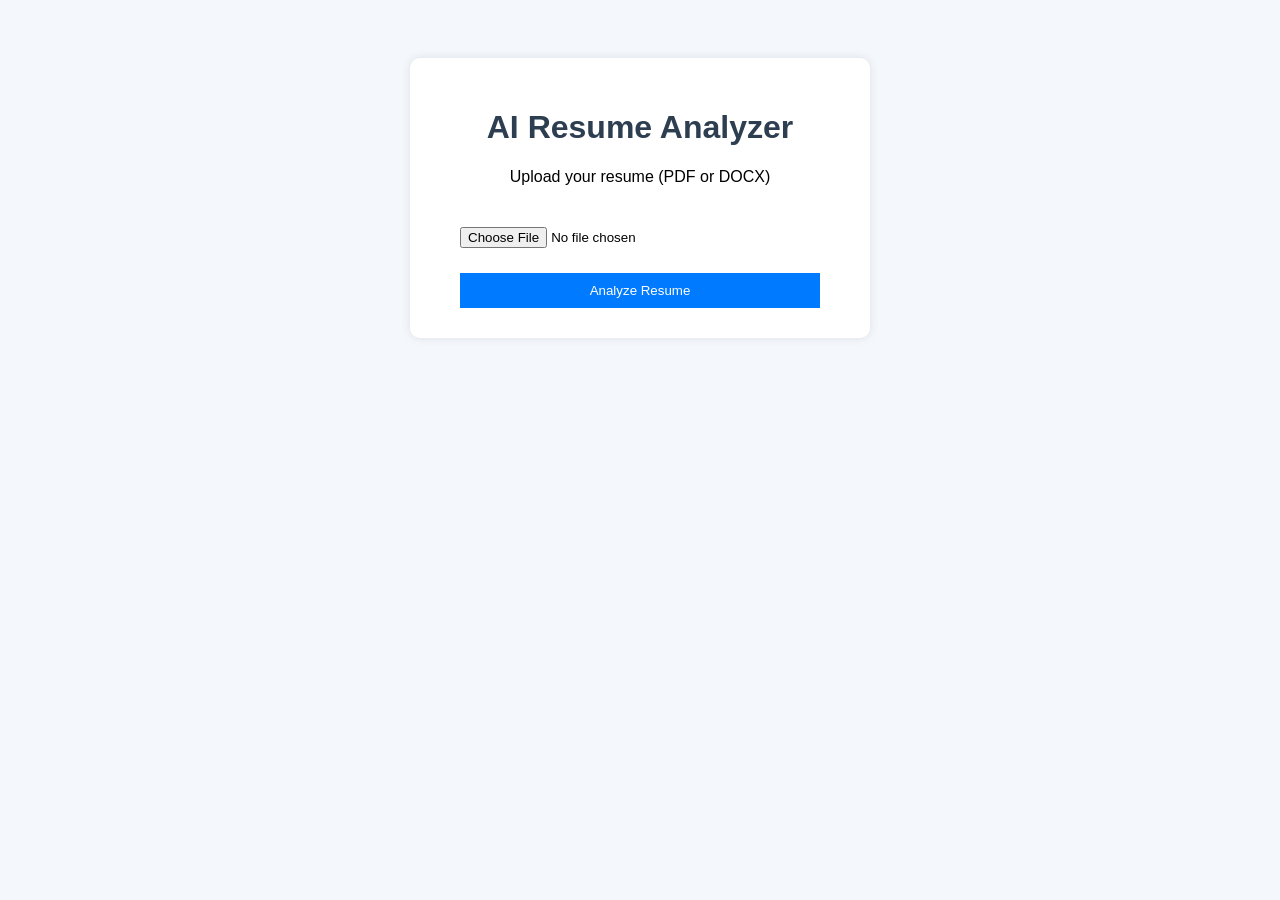
==== templates/index.html @ da0d46dc "project files" ====
<!DOCTYPE html>
<html lang="en">
<head>
    <meta charset="UTF-8">
    <meta name="viewport" content="width=device-width, initial-scale=1.0">
    <title>AI Resume Analyzer</title>
    <style>
        body {
            font-family: Arial, sans-serif;
            background: #f4f7fb;
            text-align: center;
            padding: 50px;
        }

        .container {
            background: white;
            padding: 30px;
            width: 400px;
            margin: auto;
            border-radius: 10px;
            box-shadow: 0 0 10px rgba(0,0,0,0.1);
        }

        h1 {
            color: #2c3e50;
        }

        input, button {
            margin-top: 15px;
            padding: 10px;
            width: 90%;
        }

        button {
            background: #007bff;
            color: white;
            border: none;
            cursor: pointer;
        }

        button:hover {
            background: #0056b3;
        }
    </style>
</head>
<body>

    <div class="container">
        <h1>AI Resume Analyzer</h1>
        <p>Upload your resume (PDF or DOCX)</p>

        <form action="/analyze" method="post" enctype="multipart/form-data">
            <input type="file" name="resume" required>
            <br>
            <button type="submit">Analyze Resume</button>
        </form>
    </div>

</body>
</html>
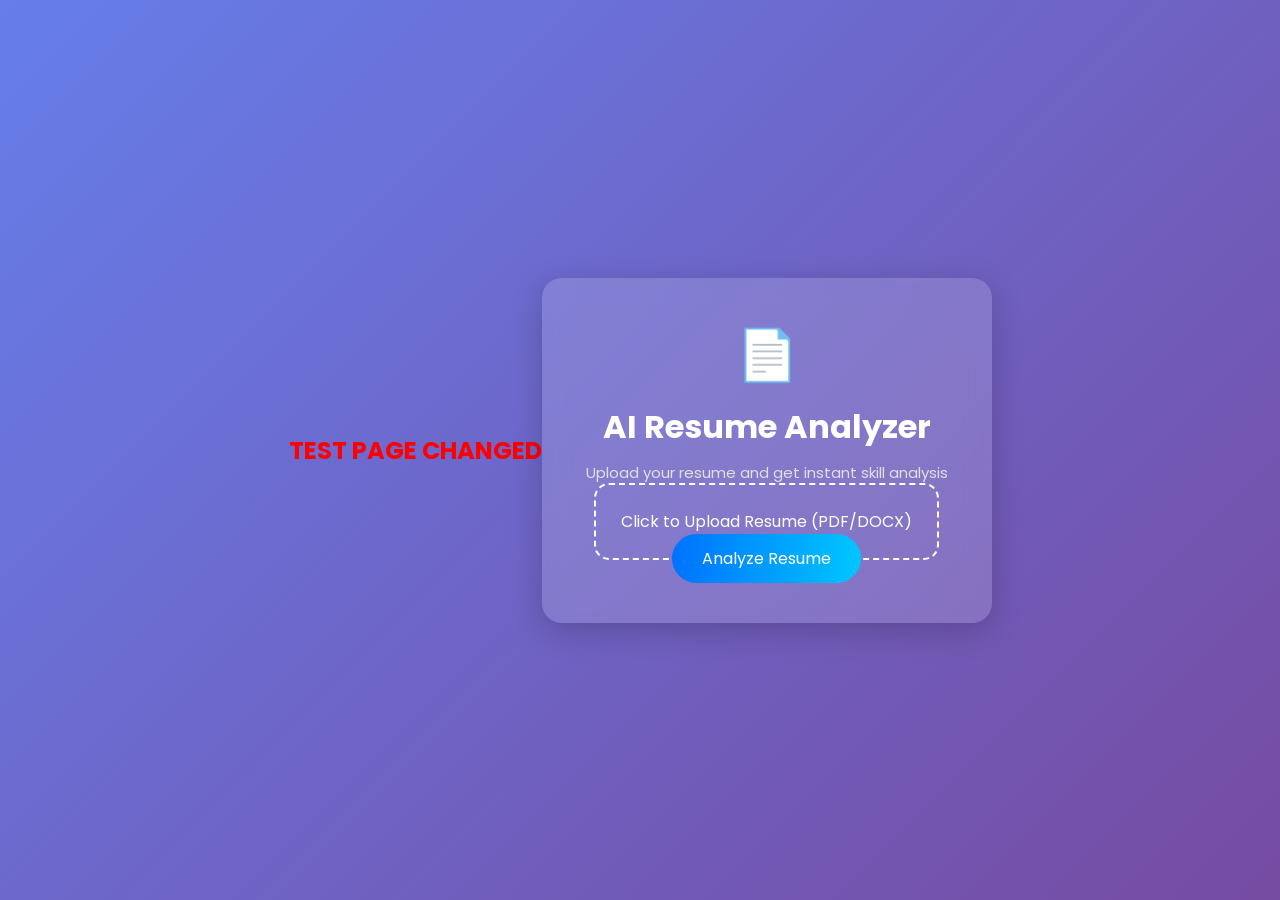
==== commit 2eeb4520: "Revamp index.html for better styling and layout Updated styles and layout for improved UI." ====
--- a/templates/index.html
+++ b/templates/index.html
@@ -4,57 +4,100 @@
     <meta charset="UTF-8">
     <meta name="viewport" content="width=device-width, initial-scale=1.0">
     <title>AI Resume Analyzer</title>
+    <link href="https://fonts.googleapis.com/css2?family=Poppins:wght@300;500;700&display=swap" rel="stylesheet">
     <style>
-        body {
-            font-family: Arial, sans-serif;
-            background: #f4f7fb;
-            text-align: center;
-            padding: 50px;
+        *{
+            margin:0;
+            padding:0;
+            box-sizing:border-box;
+            font-family:'Poppins',sans-serif;
         }
 
-        .container {
-            background: white;
-            padding: 30px;
-            width: 400px;
-            margin: auto;
-            border-radius: 10px;
-            box-shadow: 0 0 10px rgba(0,0,0,0.1);
+        body{
+            min-height:100vh;
+            display:flex;
+            justify-content:center;
+            align-items:center;
+            background: linear-gradient(135deg, #667eea, #764ba2);
         }
 
-        h1 {
-            color: #2c3e50;
+        .container{
+            background: rgba(255,255,255,0.15);
+            backdrop-filter: blur(12px);
+            padding: 40px;
+            width: 450px;
+            border-radius: 20px;
+            text-align: center;
+            box-shadow: 0 8px 32px rgba(0,0,0,0.2);
+            color: white;
         }
 
-        input, button {
-            margin-top: 15px;
-            padding: 10px;
-            width: 90%;
+        .container h1{
+            font-size: 32px;
+            margin-bottom: 10px;
         }
 
-        button {
-            background: #007bff;
-            color: white;
-            border: none;
-            cursor: pointer;
+        .container p{
+            margin-bottom: 25px;
+            font-size: 15px;
+            color: #e0e0e0;
         }
 
-        button:hover {
-            background: #0056b3;
+        .upload-box{
+            border: 2px dashed white;
+            padding: 25px;
+            border-radius: 15px;
+            margin-bottom: 20px;
+            cursor: pointer;
+            transition: 0.3s;
+        }
+
+        .upload-box:hover{
+            background: rgba(255,255,255,0.1);
+        }
+
+        input[type="file"]{
+            display: none;
+        }
+
+        .btn{
+            background: #00c6ff;
+            background: linear-gradient(to right, #0072ff, #00c6ff);
+            border: none;
+            padding: 12px 30px;
+            color: white;
+            font-size: 16px;
+            border-radius: 30px;
+            cursor: pointer;
+            transition: 0.3s;
+        }
+
+        .btn:hover{
+            transform: scale(1.05);
+        }
+
+        .icon{
+            font-size: 50px;
+            margin-bottom: 10px;
         }
     </style>
 </head>
 <body>
+    <h2 style="color:red;">TEST PAGE CHANGED</h2>
 
     <div class="container">
+        <div class="icon">📄</div>
         <h1>AI Resume Analyzer</h1>
-        <p>Upload your resume (PDF or DOCX)</p>
+        <p>Upload your resume and get instant skill analysis</p>
 
         <form action="/analyze" method="post" enctype="multipart/form-data">
-            <input type="file" name="resume" required>
-            <br>
-            <button type="submit">Analyze Resume</button>
+            <label for="resume" class="upload-box">
+                Click to Upload Resume (PDF/DOCX)
+            </label>
+            <input type="file" id="resume" name="resume" required>
+            <button type="submit" class="btn">Analyze Resume</button>
         </form>
     </div>
 
 </body>
-</html>+</html>
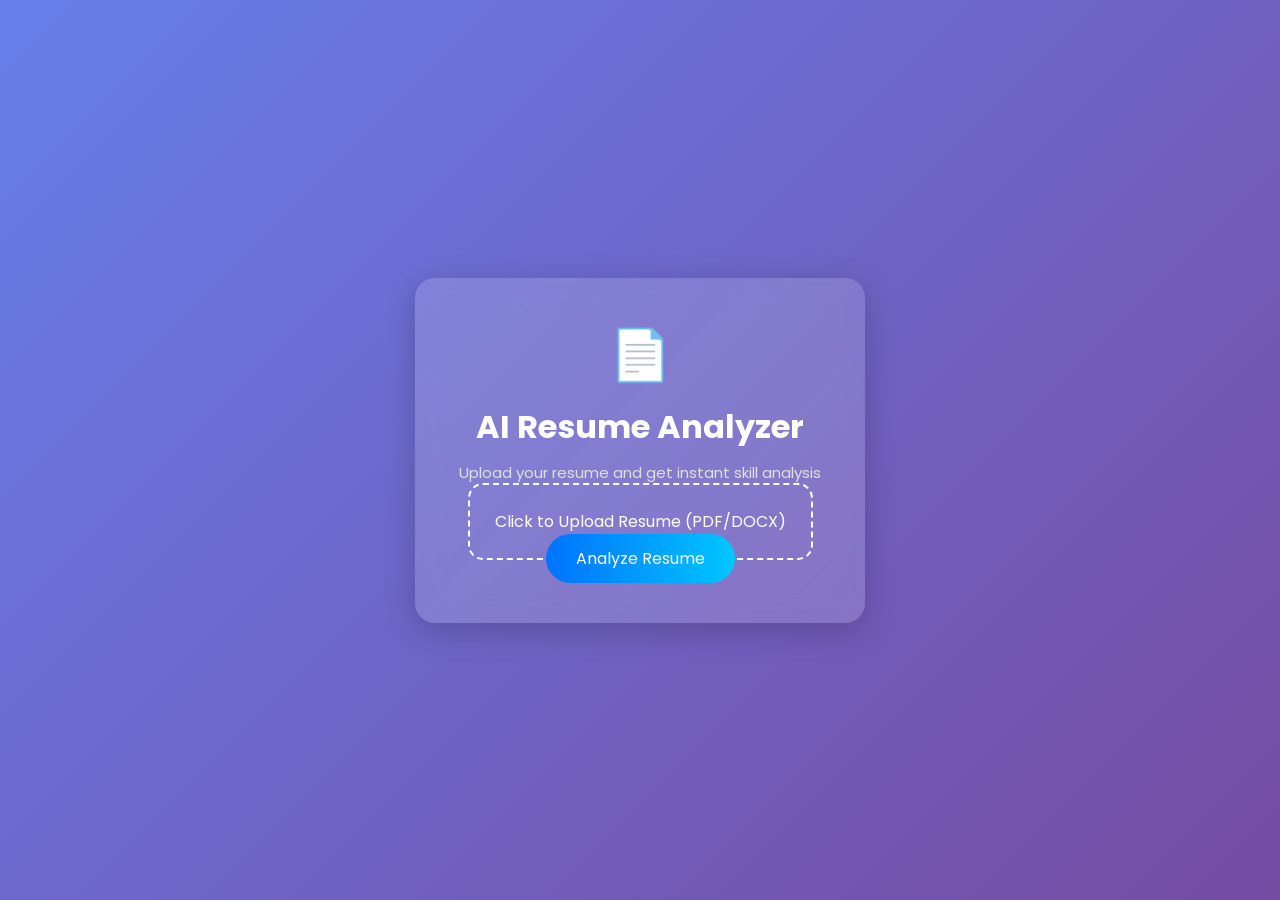
==== commit b147c53e: "Remove test header from index.html Removed the 'TEST PAGE CHANGED' header from the HTML." ====
--- a/templates/index.html
+++ b/templates/index.html
@@ -83,7 +83,6 @@
     </style>
 </head>
 <body>
-    <h2 style="color:red;">TEST PAGE CHANGED</h2>
 
     <div class="container">
         <div class="icon">📄</div>
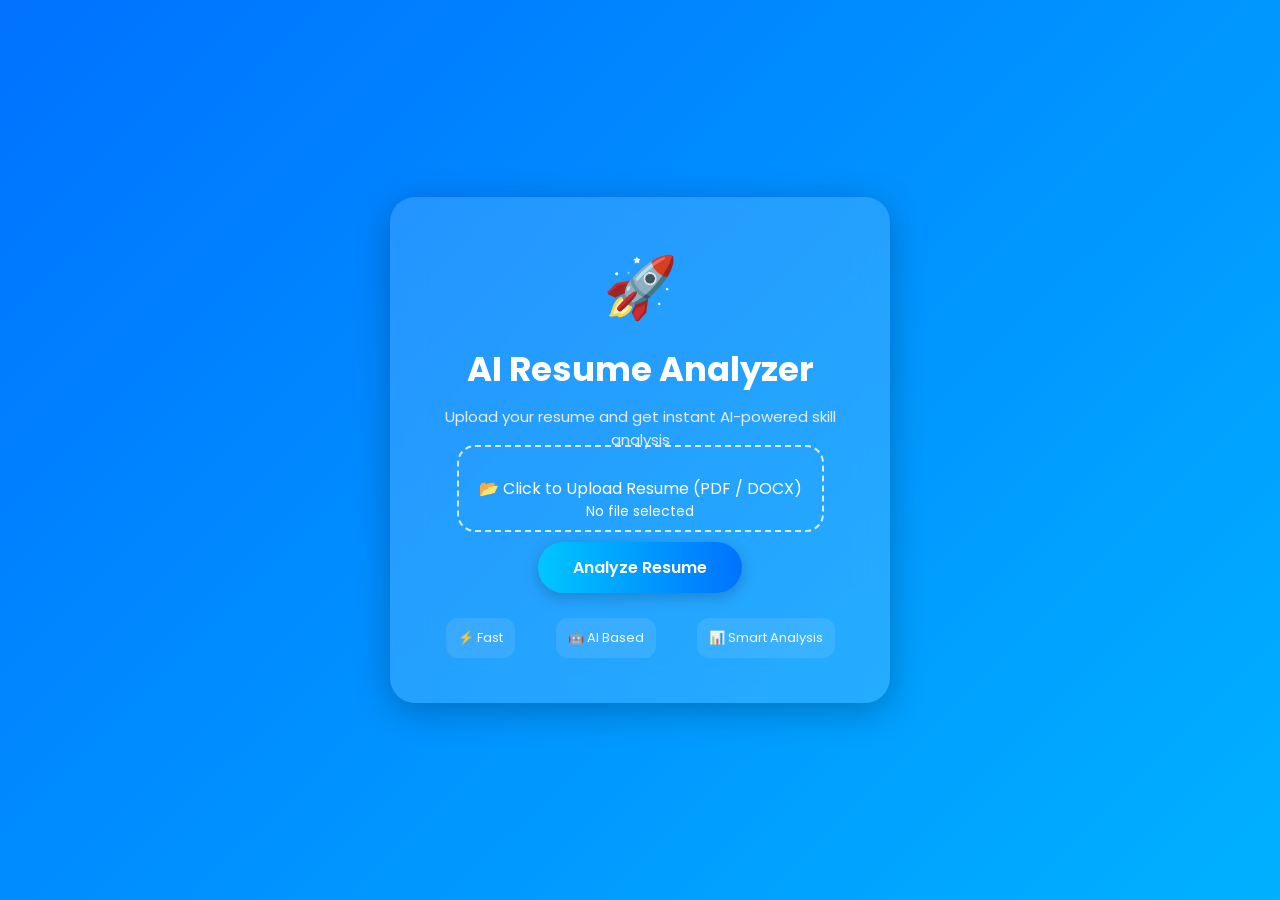
==== commit 8cae6c91: "Enhance index.html with styling and upload feature" ====
--- a/templates/index.html
+++ b/templates/index.html
@@ -1,4 +1,78 @@
 <!DOCTYPE html>
+<html lang="en">
+<head>
+  <meta charset="UTF-8" />
+  <meta name="viewport" content="width=device-width, initial-scale=1.0" />
+  <title>AI Resume Analyzer</title>
+  <link href="https://fonts.googleapis.com/css2?family=Poppins:wght@300;500;700&display=swap" rel="stylesheet">
+  <style>
+    *{margin:0;padding:0;box-sizing:border-box;font-family:'Poppins',sans-serif;}
+    body{
+      min-height:100vh;display:flex;justify-content:center;align-items:center;
+      background: linear-gradient(-45deg,#667eea,#764ba2,#00c6ff,#0072ff);
+      background-size: 400% 400%;animation: gradientBG 10s ease infinite;
+      overflow:hidden;
+    }
+    @keyframes gradientBG{0%{background-position:0% 50%;}50%{background-position:100% 50%;}100%{background-position:0% 50%;}}
+    .container{
+      width:500px;max-width:90%;padding:45px 35px;border-radius:25px;
+      background:rgba(255,255,255,0.14);backdrop-filter:blur(15px);
+      box-shadow:0 8px 35px rgba(0,0,0,0.25);text-align:center;color:white;
+      animation: fadeIn 1s ease;
+    }
+    @keyframes fadeIn{from{opacity:0;transform:translateY(20px);}to{opacity:1;transform:translateY(0);}}
+    h1{font-size:34px;margin-bottom:10px;}
+    p{font-size:15px;color:#eaeaea;margin-bottom:25px;}
+    .upload-box{
+      border:2px dashed rgba(255,255,255,0.8);padding:30px 20px;border-radius:18px;
+      cursor:pointer;transition:0.3s;margin-bottom:15px;
+    }
+    .upload-box:hover{background:rgba(255,255,255,0.12);transform:translateY(-3px);}
+    input[type=file]{display:none;}
+    .file-name{font-size:14px;color:#fff;margin-bottom:20px;min-height:20px;}
+    .btn{
+      background:linear-gradient(to right,#00c6ff,#0072ff);border:none;padding:13px 35px;
+      color:white;font-size:16px;font-weight:600;border-radius:30px;cursor:pointer;
+      transition:0.3s;box-shadow:0 4px 15px rgba(0,0,0,0.2);
+    }
+    .btn:hover{transform:scale(1.07);}
+    .icon{font-size:60px;margin-bottom:12px;}
+    .features{display:flex;justify-content:space-around;margin-top:25px;font-size:13px;opacity:0.95;}
+    .feature{background:rgba(255,255,255,0.1);padding:10px 12px;border-radius:12px;}
+  </style>
+</head>
+<body>
+  <div class="container">
+    <div class="icon">🚀</div>
+    <h1>AI Resume Analyzer</h1>
+    <p>Upload your resume and get instant AI-powered skill analysis</p>
+
+    <form action="/analyze" method="post" enctype="multipart/form-data">
+      <label for="resume" class="upload-box">📂 Click to Upload Resume (PDF / DOCX)</label>
+      <input type="file" id="resume" name="resume" required>
+      <div class="file-name" id="fileName">No file selected</div>
+      <button type="submit" class="btn">Analyze Resume</button>
+    </form>
+
+    <div class="features">
+      <div class="feature">⚡ Fast</div>
+      <div class="feature">🤖 AI Based</div>
+      <div class="feature">📊 Smart Analysis</div>
+    </div>
+  </div>
+
+  <script>
+    const fileInput = document.getElementById('resume');
+    const fileName = document.getElementById('fileName');
+    fileInput.addEventListener('change', function(){
+      fileName.textContent = this.files.length ? 'Selected: ' + this.files[0].name : 'No file selected';
+    });
+  </script>
+</body>
+</html>
+
+<!-- ye thoda km advance hai -->
+<!-- <!DOCTYPE html>
 <html lang="en">
 <head>
     <meta charset="UTF-8">
@@ -99,4 +173,4 @@
     </div>
 
 </body>
-</html>
+</html> -->
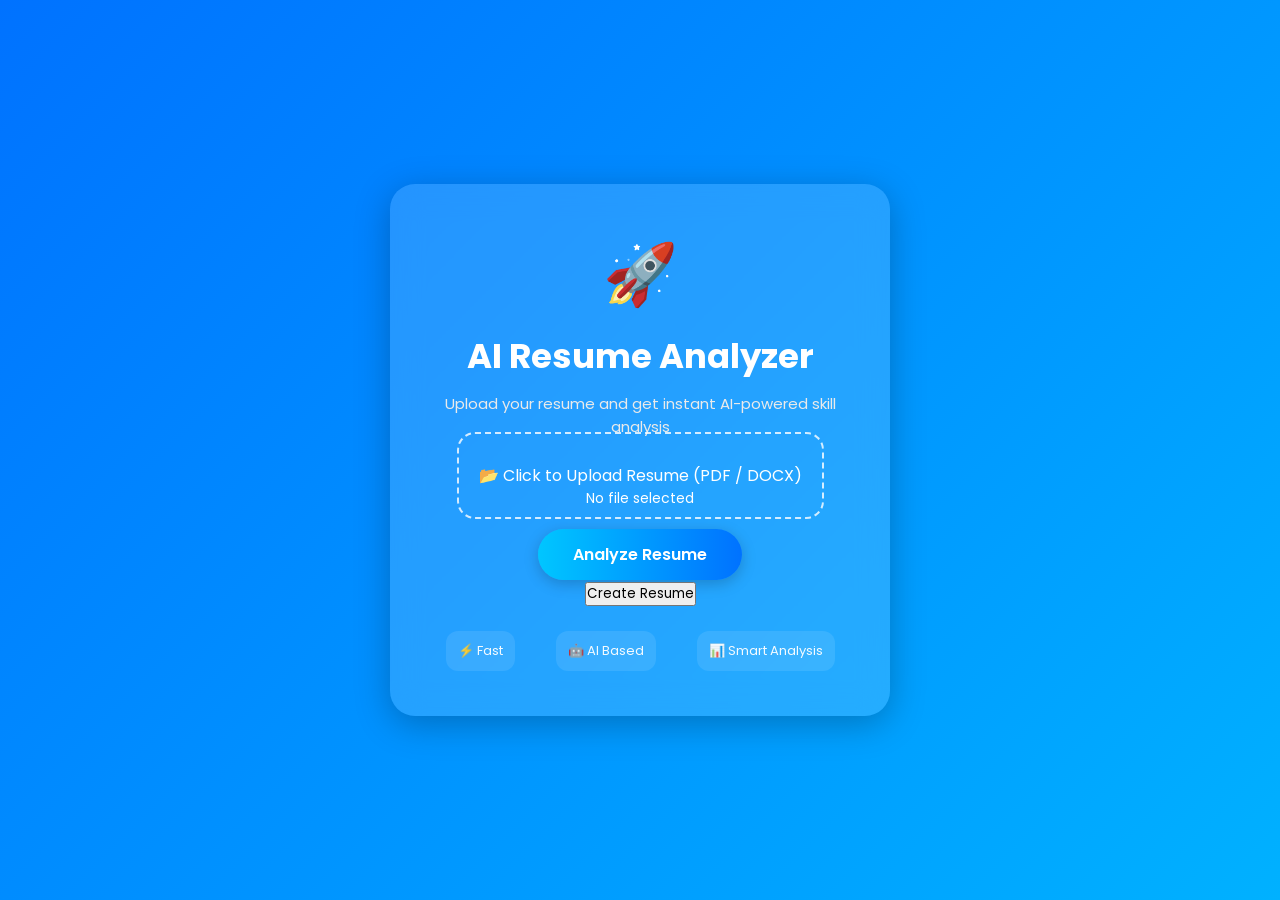
==== commit 3e8c3968: "Add button to create a resume" ====
--- a/templates/index.html
+++ b/templates/index.html
@@ -53,6 +53,10 @@
       <div class="file-name" id="fileName">No file selected</div>
       <button type="submit" class="btn">Analyze Resume</button>
     </form>
+
+    <a href="/builder">
+    <button type="button">Create Resume</button>
+    </a>
 
     <div class="features">
       <div class="feature">⚡ Fast</div>
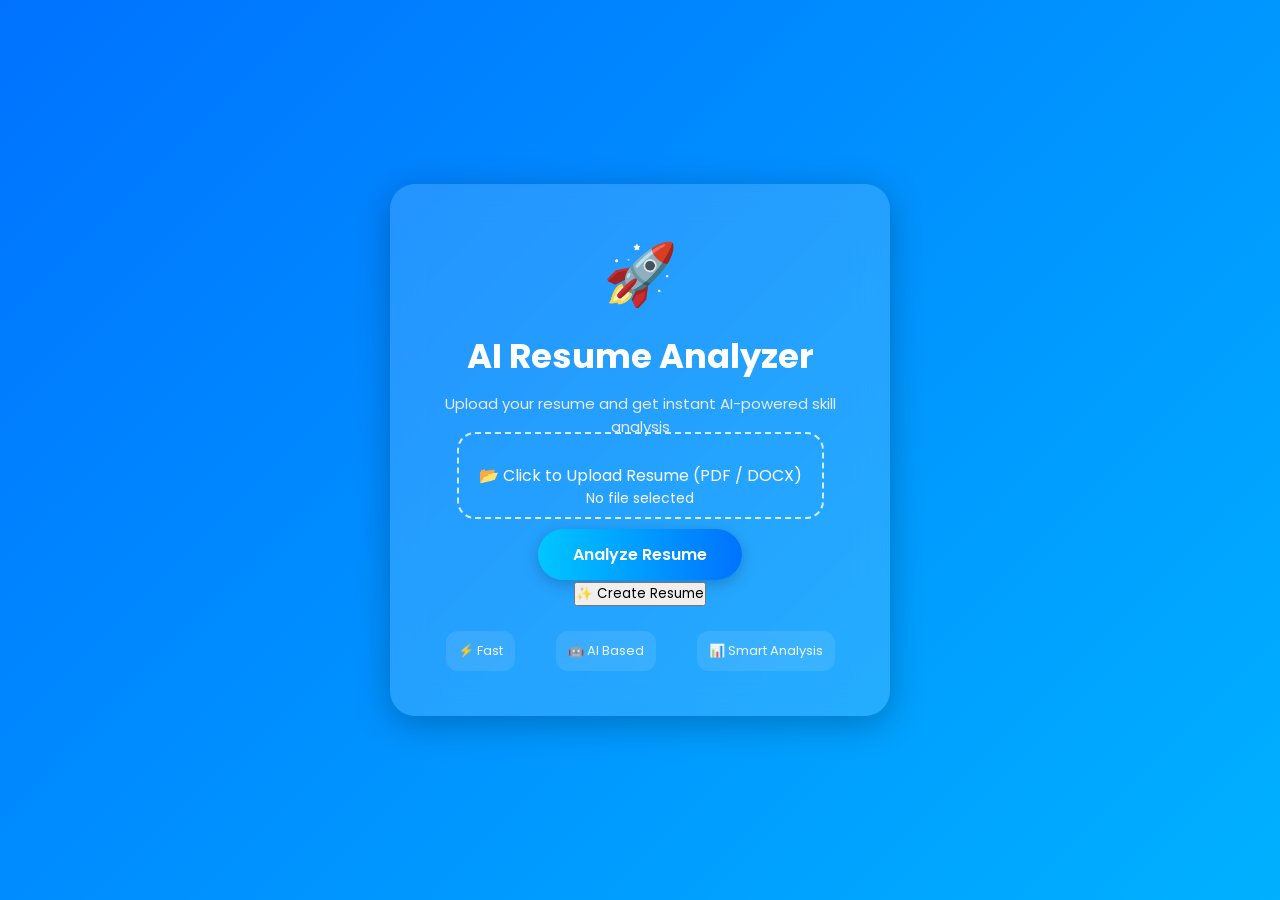
==== commit c9a200bd: "Enhance Create Resume button with styling and emoji" ====
--- a/templates/index.html
+++ b/templates/index.html
@@ -54,8 +54,8 @@
       <button type="submit" class="btn">Analyze Resume</button>
     </form>
 
-    <a href="/builder">
-    <button type="button">Create Resume</button>
+    <a href="/builder" class="resume-btn">
+    <button type="button">✨ Create Resume</button>
     </a>
 
     <div class="features">
